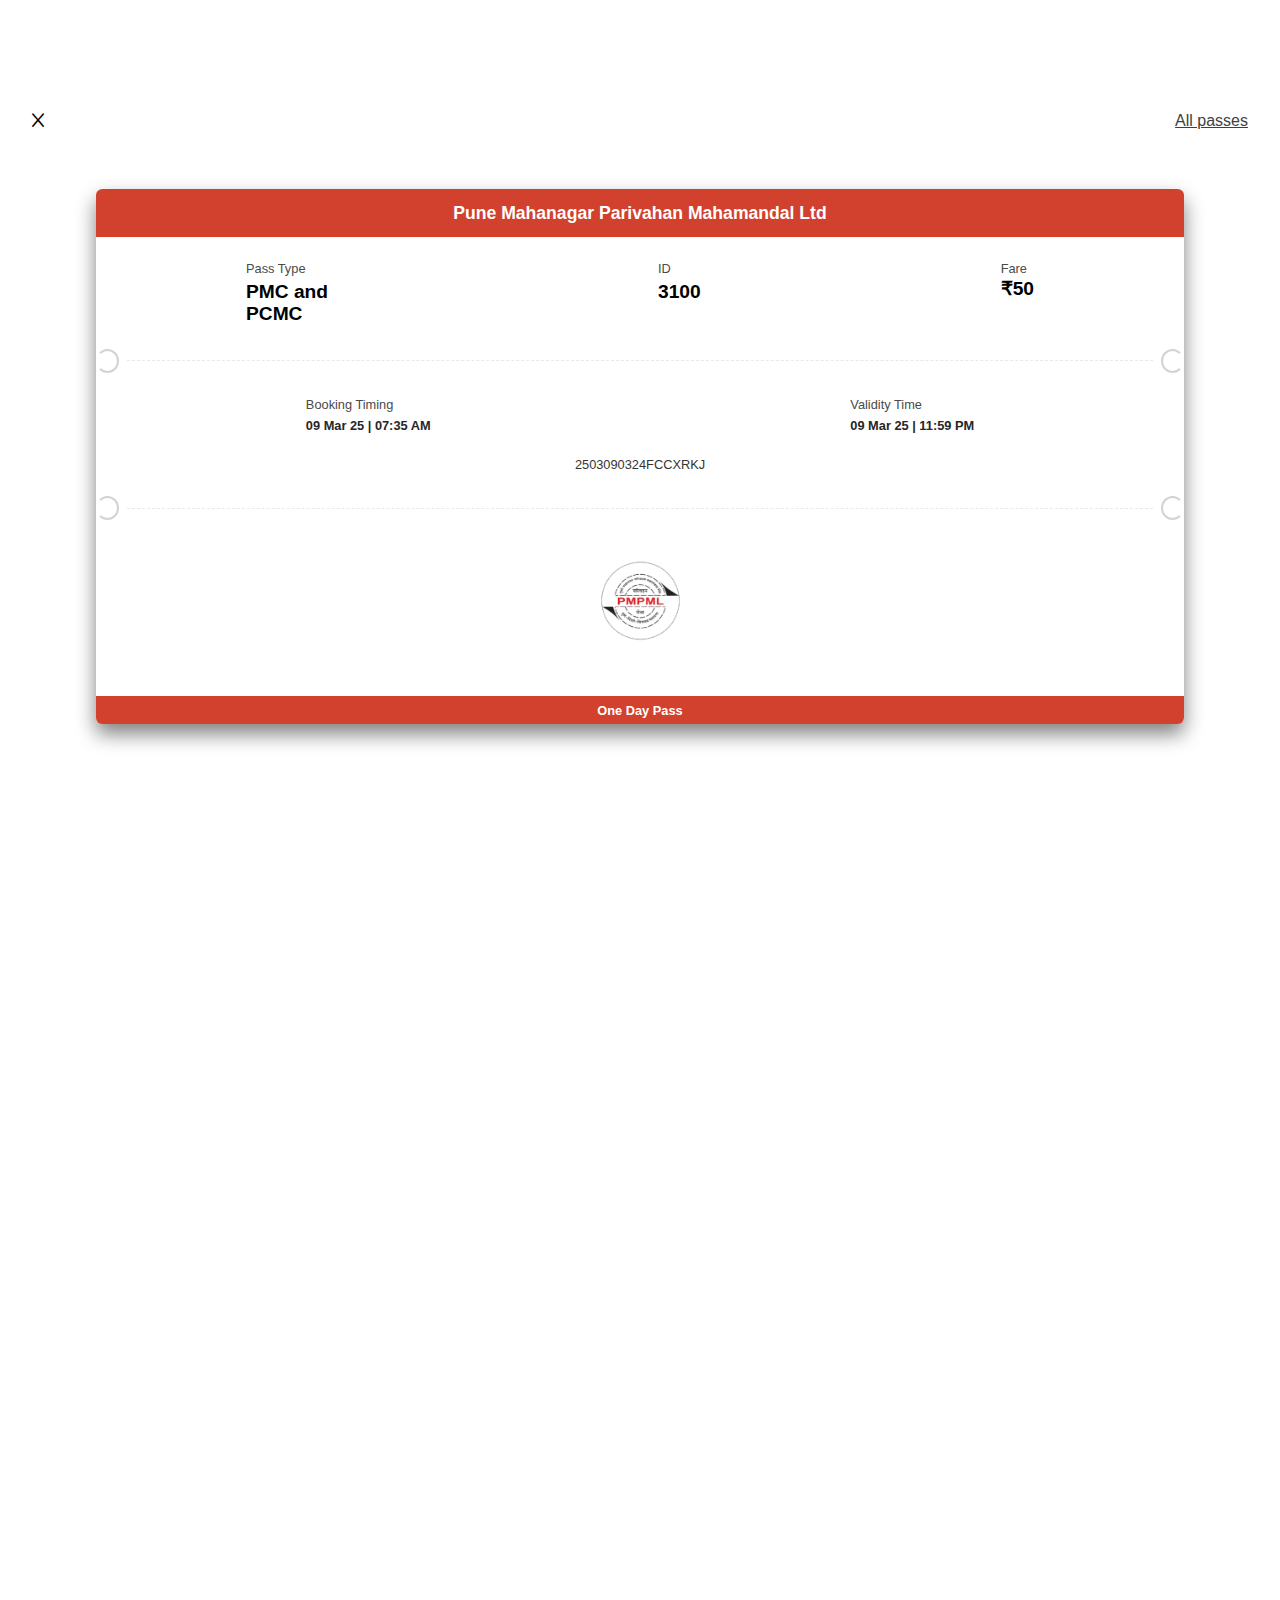
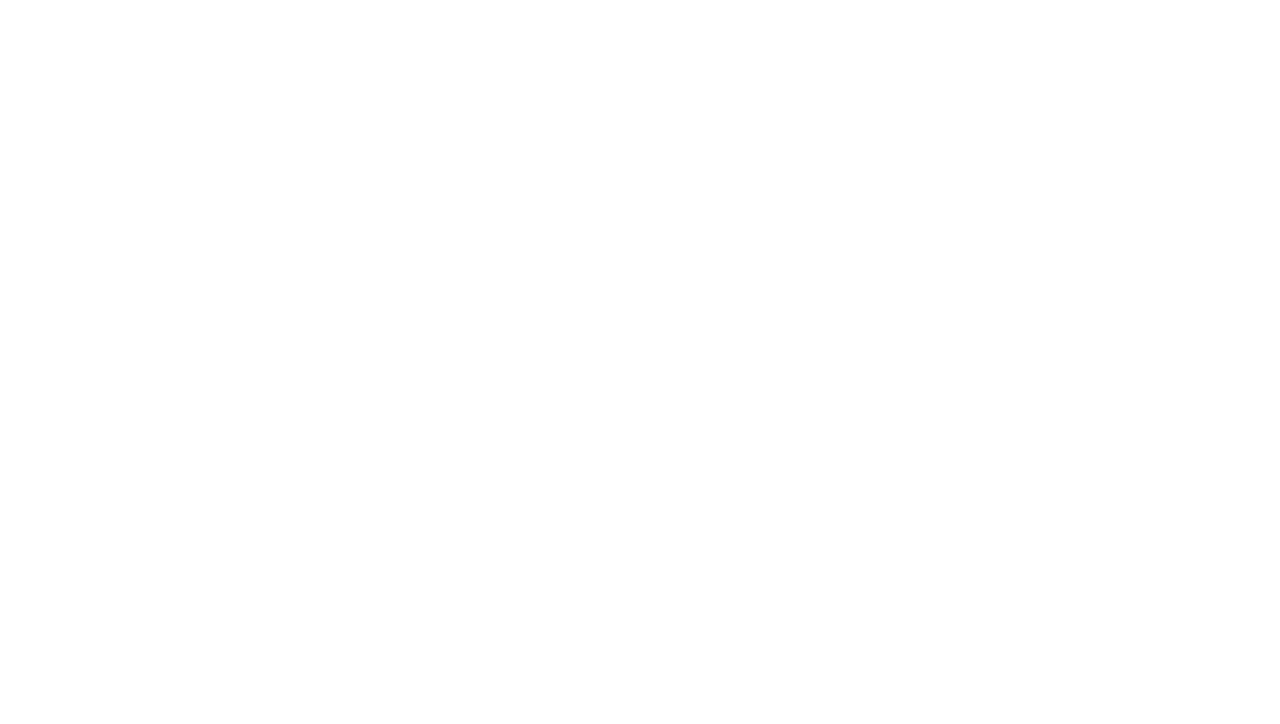
==== src/main.html @ 6c561b8c "Adding new feature" ====
<!DOCTYPE html>
<html lang="en">

<head>
    <meta charset="UTF-8">
    <meta name="viewport" content="width=device-width, initial-scale=1.0">
    <title>Apli PMPML</title>
    <link rel="stylesheet" href="style2.css">
    <link rel="stylesheet" href="https://cdnjs.cloudflare.com/ajax/libs/font-awesome/6.7.2/css/all.min.css"
        integrity="sha512-Evv84Mr4kqVGRNSgIGL/F/aIDqQb7xQ2vcrdIwxfjThSH8CSR7PBEakCr51Ck+w+/U6swU2Im1vVX0SVk9ABhg=="
        crossorigin="anonymous" referrerpolicy="no-referrer" />
        <link rel="shortcut icon" href="../img/img2.png" type="image/x-icon">
</head>

<body>
    <div class="close-Pass">
        <div class="headerone">
            <i class="fa-regular">X</i>
        </div>
        <div class="headertwo">
            All passes
        </div>
    </div>
    <div class="Pmpml-container">
        <div class="Pmpml-header">
            Pune Mahanagar Parivahan Mahamandal Ltd
        </div>
        <div class="divInfo-One">
            <div class="pass-info-into pass-type">
                <p class="passtype-H1">Pass Type</p>
                <div class="headindFlex">
                    <h2 class="passtype-H2">PMC and PCMC</h2>
                </div>
            </div>
            <div class="pass-info-into pass-Id">
                <p class="passtype-H1">ID</p>
                <h2 class="passtype-H2">3100</h2>
            </div>
            <div class="pass-info-into pass-price pass-bug">
                <p class="passtype-H1">Fare</p>
                <h2 class="passtype-H2">₹50</h2>
            </div>
        </div>
        <div class="hrBro">
            <div class="divBro1"></div>
            <hr class="horizontalRuler">
            <div class="divBro2"></div>
        </div>
        <div class="divInfo-Two">
            <div class="pass-info-onto pass-type-2">
                <p class="passtype-H1">Booking Timing</p>
                <h2 class="passtype-2-H2">09 Mar 25 | 07:35 AM</h2>
            </div>

            <div class="pass-info-onto pass-type-2">
                <p class="passtype-H1">Validity Time</p>
                <h2 class="passtype-2-H2">09 Mar 25 | 11:59 PM</h2>
            </div>
        </div>
        <div class="pass-code">
            <p class="code">2503090324FCCXRKJ</p>
        </div>
        <div class="hrBro">
            <div class="divBro1"></div>
            <hr class="horizontalRuler">
            <div class="divBro2"></div>
        </div>
        <div class="div">
            <img src="../img/image-removebg-preview-removebg-preview (1).png" class="the-pmpml-image" alt="pmpml-logo">
        </div>
        <div class="final-pass-footer">
            One Day Pass
        </div>
    </div>
</body>

</html>
---- src/style2.css ----
* {
    margin: 0;
    padding: 0;
    box-sizing: border-box;
    font-family: 'Roboto', 'Montserrat', 'Poppins', sans-serif;
}

:root {
    --header-color: #d1412e;
    --background-color: #ffffff;
    --light-gray: #bababa;
    --gray: #4a4a4a;
}

.body {
    height: 100vh;
    width: 100%;
}

.close-Pass {
    margin-top: 5rem;
    display: flex;
    justify-content: space-between;
    width: 100%;
    padding: 2rem;
}

.headertwo{
    color: rgb(63, 63, 63);
    text-decoration: underline;
}

.fa-regular {
    font-size: 1rem;
    font-weight: bolder;
}

.Pmpml-container {
    width: 85%;
    height: 100%;
    background-color: white;
    flex-direction: column;
    gap: 1.5rem;
    margin: 0 auto;
    margin-top: 1.7rem;
    box-shadow: 0px 10px 20px grey;
    border-radius: 0.4rem;
    margin-bottom: 20rem;
}

.Pmpml-header {
    display: flex;
    justify-content: center;
    align-items: center;
    width: 100%;
    height: 100%;
    text-align: center;
    padding:0.5rem;
    font-weight: bold;
    font-size: 1.1rem;
    box-sizing: border-box;
    height: 3rem;
    background-color: var(--header-color);
    color: var(--background-color);
    border-top-left-radius: 0.4rem;
    border-top-right-radius: 0.4rem;
}

@media screen and (max-width:360px) {
    .Pmpml-header {
        font-size: 0.8rem;
    }
}

@media screen and (max-width:320px) {
    .Pmpml-header {
        font-size: 0.7rem;
    }
}

.divInfo-One {
    margin-top: 1.5rem;
    display: flex;
    width: 100%;
    justify-content: space-around;
}

.headindFlex{
    width:7rem;
}

.pass-info-into {
    display: flex;
    flex-direction: column;
    gap: 0.3rem;
}

.pass-bug {
    gap: 0.08rem;

}

.passtype-H1 {
    font-size: 0.8rem;
    color: var(--gray)
}

.passtype-H2 {
    font-size: 1.2rem;
}

.divInfo-Two {
    margin-top: 1.5rem;
    display: flex;
    justify-content: space-around;
}

.pass-type-2 {
    display: flex;
    flex-direction: column;
    gap: 0.4rem;
}

.passtype-2-H2 {
    font-size: 0.8rem;
    color: rgb(39, 38, 38)
}

.pass-code {
    margin-top: 1.5rem;
    text-align: center;
    color: rgb(53, 53, 53);
    font-size: 0.8rem;
}

.div {
    display: flex;
    flex-direction: column;
    align-items: center;
    justify-content: center;
    height: 10rem;
}

.the-pmpml-image {
    margin: 0 auto;
    height: 5.2rem;
    animation: popOutIn 2s ease-in-out 0s infinite;
}

@keyframes popOutIn {
    0% {
        transform: scale(1.2);
    }

    50% {
        transform: scale(2);
    }

    100% {
        transform: scale(1.2);
    }
}

.final-pass-footer {
    margin-top: 1rem;
    font-size: 0.8rem;
    font-weight: 550;
    padding-top: 0.4rem;
    padding-bottom: 0.4rem;
    background-color: var(--header-color);
    color: white;
    text-align: center;
    border-bottom-left-radius: 0.4rem;
    border-bottom-right-radius: 0.4rem;
    margin-bottom: 100rem;
}

.hrBro {
    display: flex;
    align-items: center;
    justify-content: space-between;
}

.horizontalRuler {
    margin-top: 1.5rem;
    width: 100%;
    border: none;
    border-top: 1.8px dashed rgb(233, 233, 233);
}

.divBro1 {
    margin-top: 1.5rem;
    margin-left: 0;
    margin-right: 0.5rem;
    height: 1.5rem;
    width: 1.5rem;
    box-sizing: border-box;
    border-radius: 50%;
    border-right: 2px solid rgb(211, 211, 211);
    border-top: 2px solid rgb(211, 211, 211);
    border-bottom: 2px solid rgb(211, 211, 211);
    border-left: 2px solid transparent;
}

.divBro2 {
    margin-top: 1.5rem;
    margin-right: 0;
    margin-left: 0.5rem;
    height: 1.5rem;
    width: 1.5rem;
    box-sizing: border-box;
    border-radius: 50%;
    border-left: 2px solid rgb(211, 211, 211);
    border-top: 2px solid rgb(211, 211, 211);
    border-bottom: 2px solid rgb(211, 211, 211);
    border-right: 2px solid transparent;
}
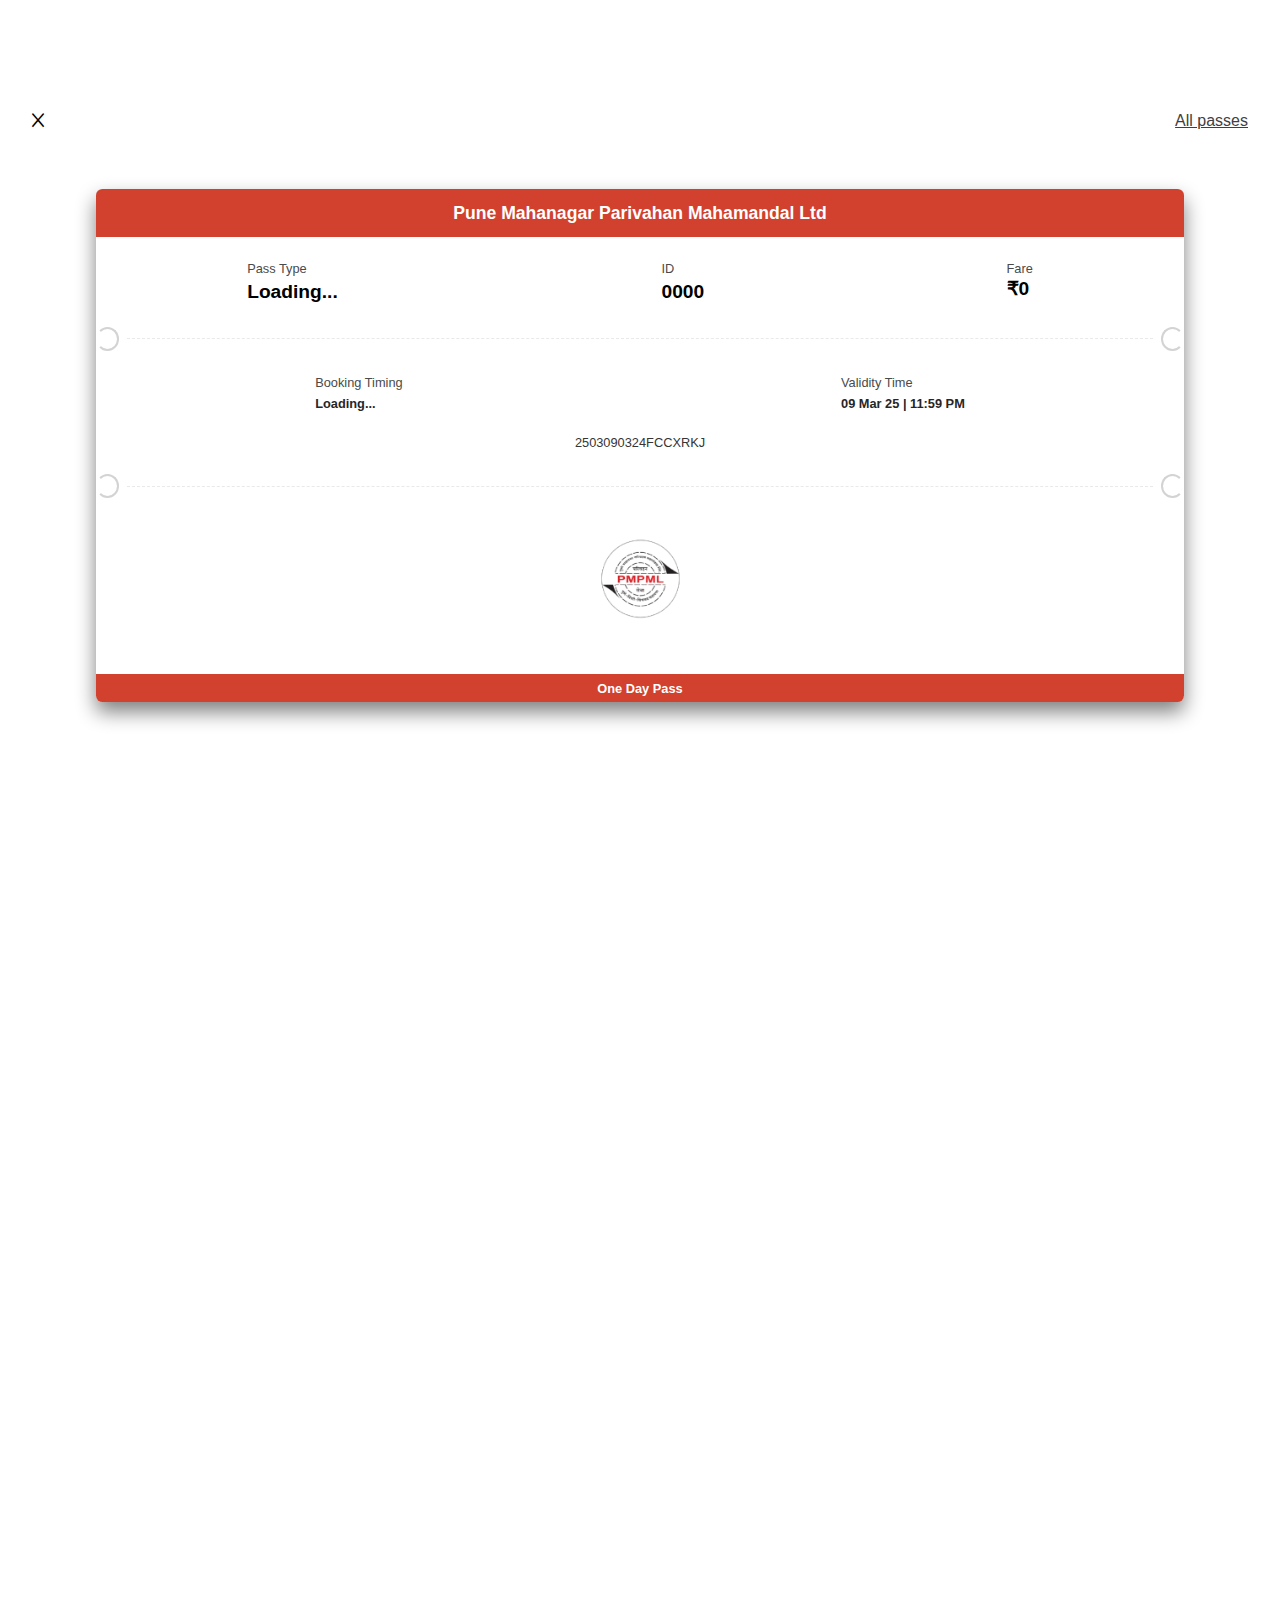
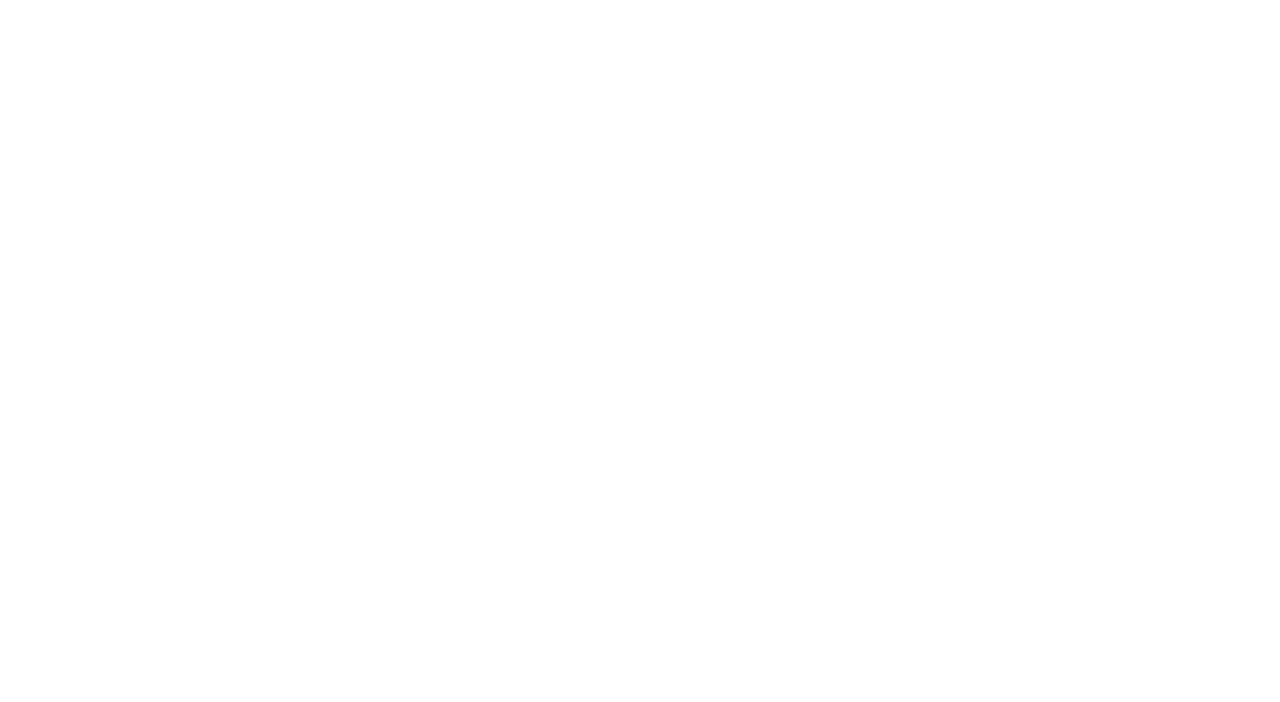
==== commit 69e03fc4: "adding" ====
--- a/src/main.html
+++ b/src/main.html
@@ -29,16 +29,17 @@
             <div class="pass-info-into pass-type">
                 <p class="passtype-H1">Pass Type</p>
                 <div class="headindFlex">
-                    <h2 class="passtype-H2">PMC and PCMC</h2>
+                    <h2 class="passtype-H2">Loading...</h2>
                 </div>
             </div>
             <div class="pass-info-into pass-Id">
                 <p class="passtype-H1">ID</p>
-                <h2 class="passtype-H2">3100</h2>
+                <h2 class="passtype-H2">0000</h2>
             </div>
+            
             <div class="pass-info-into pass-price pass-bug">
                 <p class="passtype-H1">Fare</p>
-                <h2 class="passtype-H2">₹50</h2>
+                <h2 class="passtype-H2">₹0</h2>
             </div>
         </div>
         <div class="hrBro">
@@ -49,7 +50,7 @@
         <div class="divInfo-Two">
             <div class="pass-info-onto pass-type-2">
                 <p class="passtype-H1">Booking Timing</p>
-                <h2 class="passtype-2-H2">09 Mar 25 | 07:35 AM</h2>
+                <h2 class="passtype-2-H2">Loading...</h2>
             </div>
 
             <div class="pass-info-onto pass-type-2">
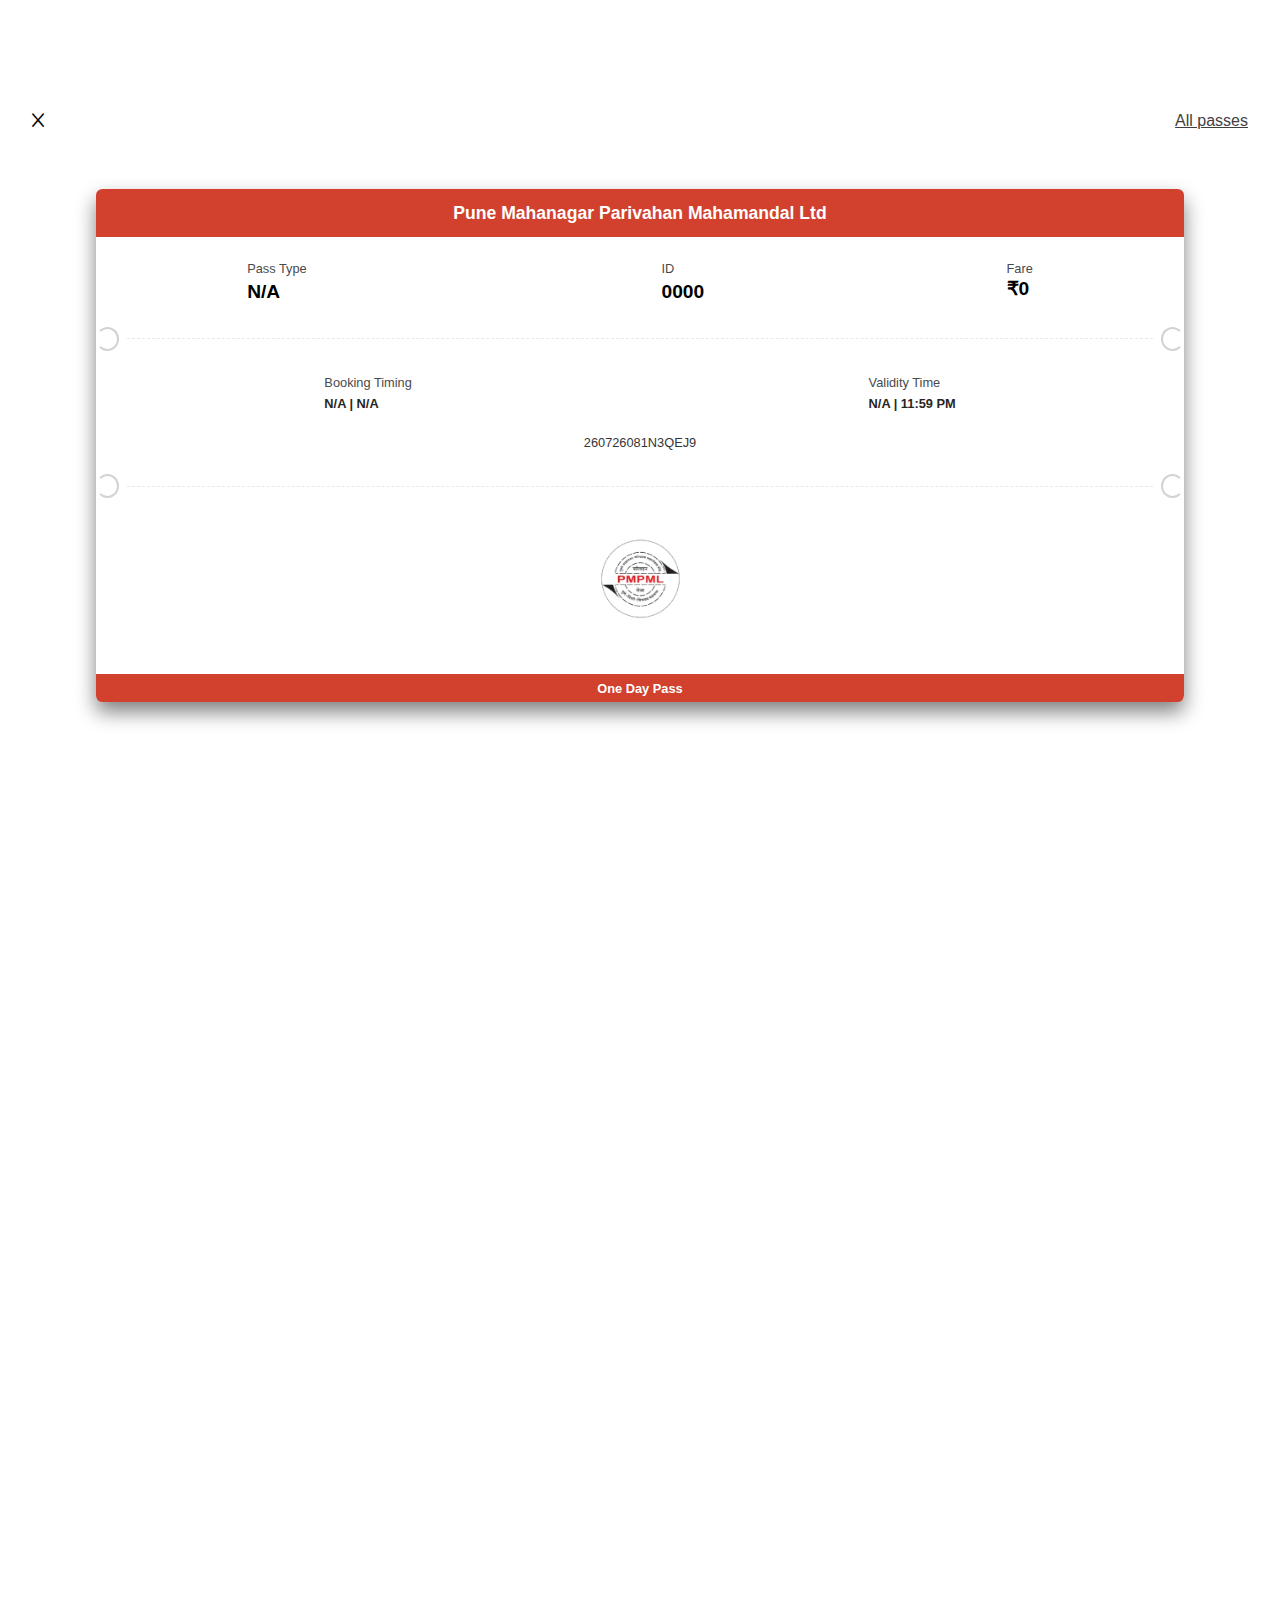
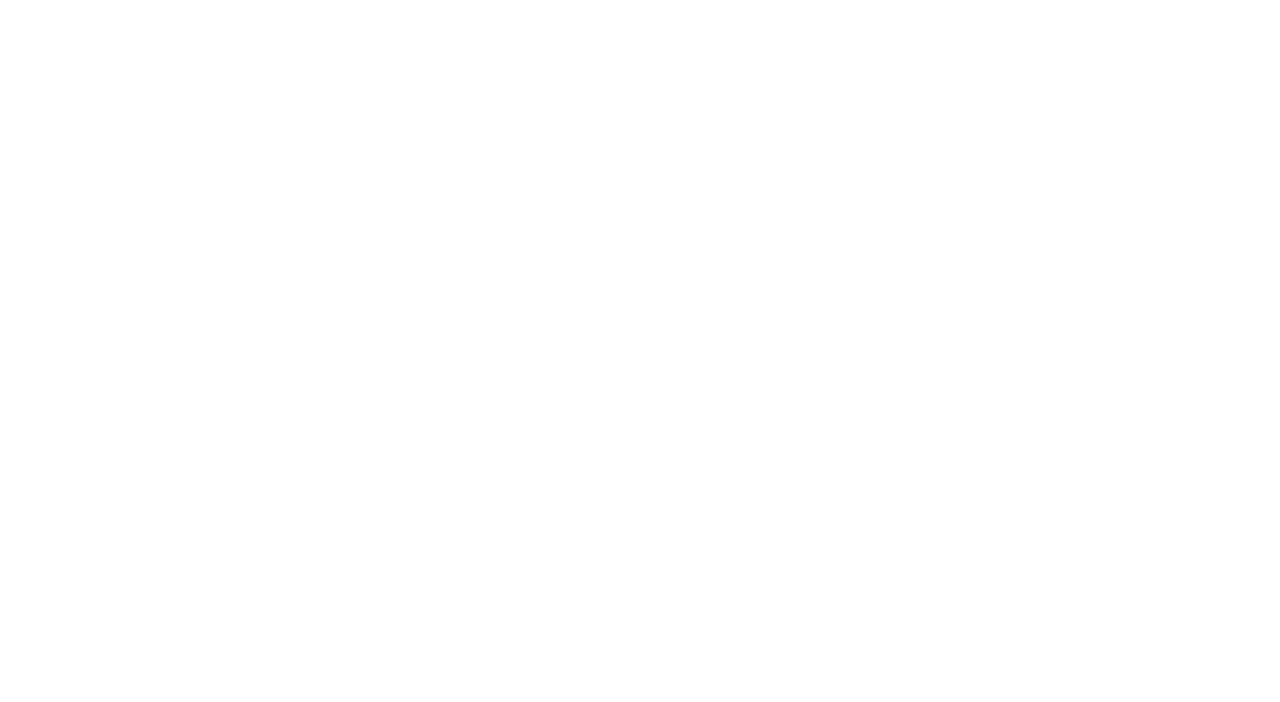
==== commit 12c369ab: "Big and Imp change" ====
--- a/src/main.html
+++ b/src/main.html
@@ -9,7 +9,7 @@
     <link rel="stylesheet" href="https://cdnjs.cloudflare.com/ajax/libs/font-awesome/6.7.2/css/all.min.css"
         integrity="sha512-Evv84Mr4kqVGRNSgIGL/F/aIDqQb7xQ2vcrdIwxfjThSH8CSR7PBEakCr51Ck+w+/U6swU2Im1vVX0SVk9ABhg=="
         crossorigin="anonymous" referrerpolicy="no-referrer" />
-        <link rel="shortcut icon" href="../img/img2.png" type="image/x-icon">
+    <link rel="shortcut icon" href="../img/img2.png" type="image/x-icon">
 </head>
 
 <body>
@@ -73,6 +73,9 @@
             One Day Pass
         </div>
     </div>
+
+    <!-- Add this script tag at the end of the body -->
+    <script src="main.js"></script>
 </body>
 
 </html>--- a/src/style2.css
+++ b/src/style2.css
@@ -15,6 +15,7 @@
 .body {
     height: 100vh;
     width: 100%;
+    background-color: rgb(90, 166, 187);
 }
 
 .close-Pass {
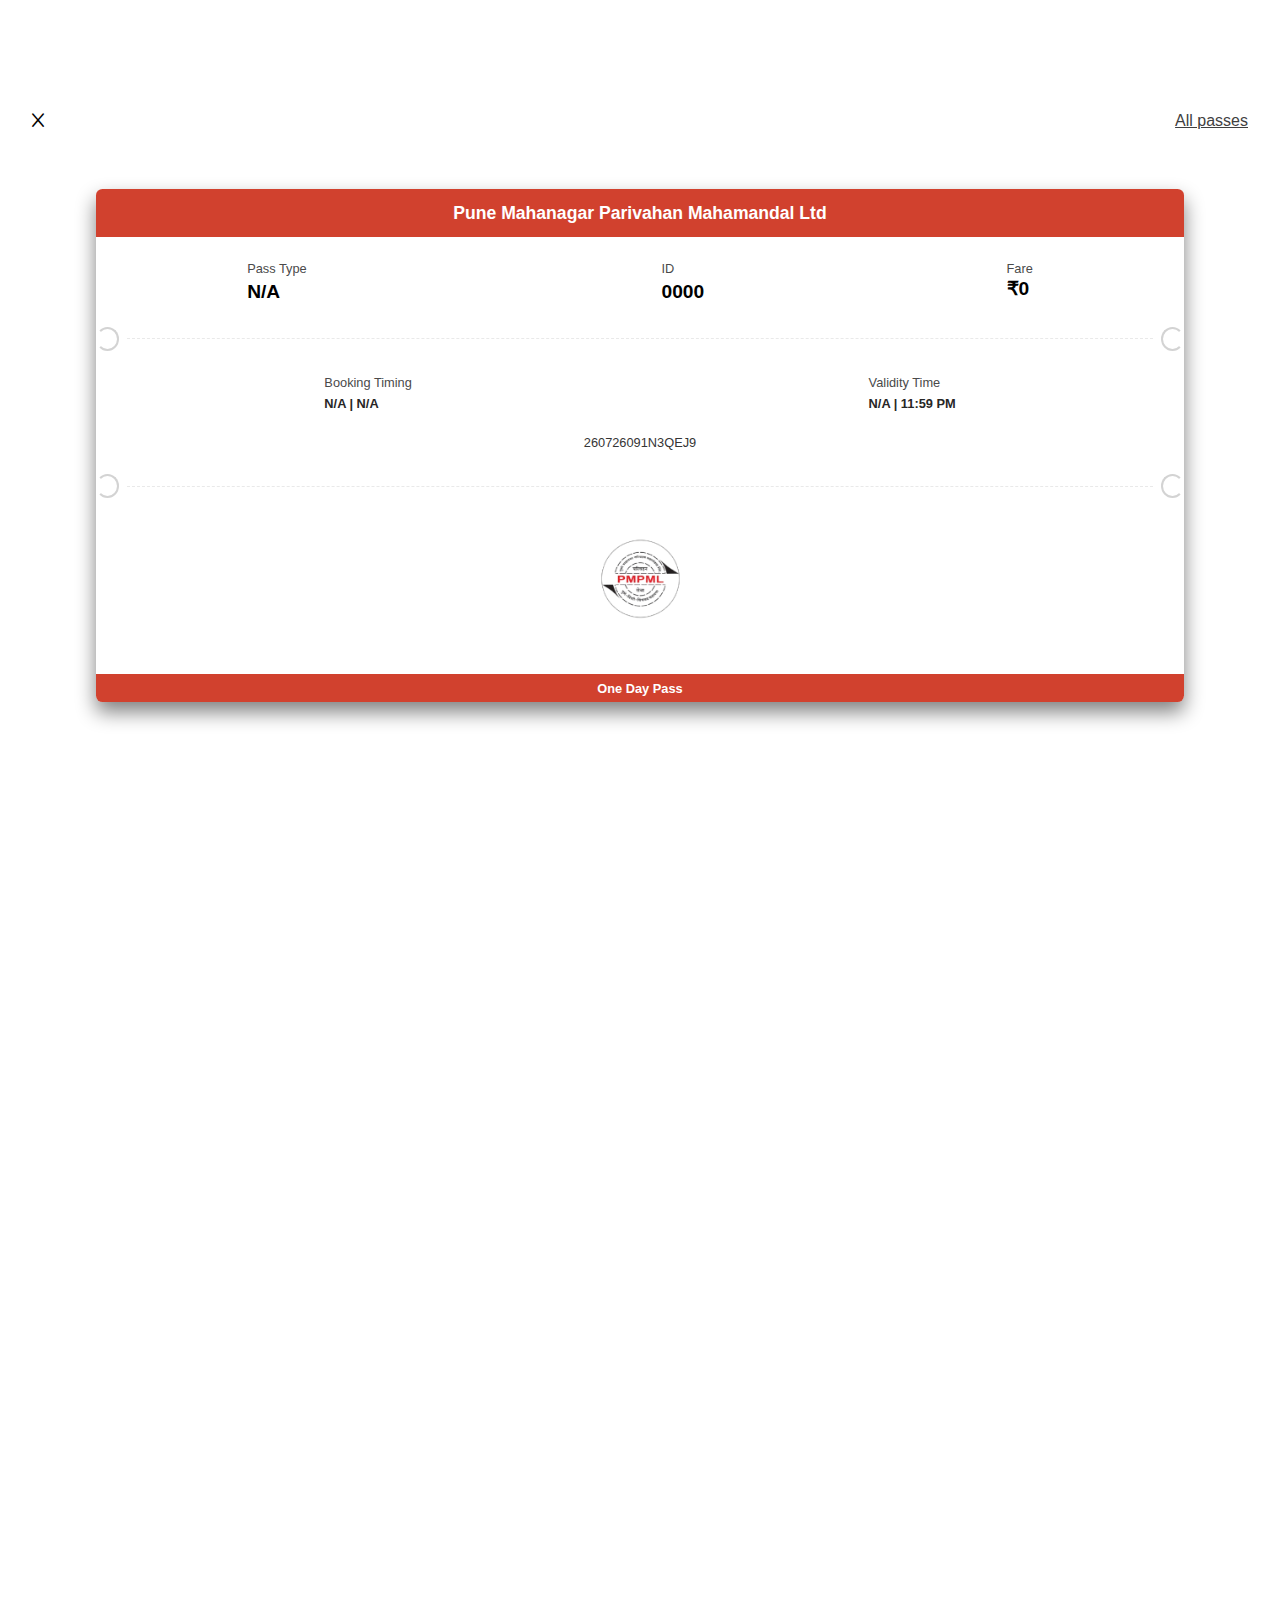
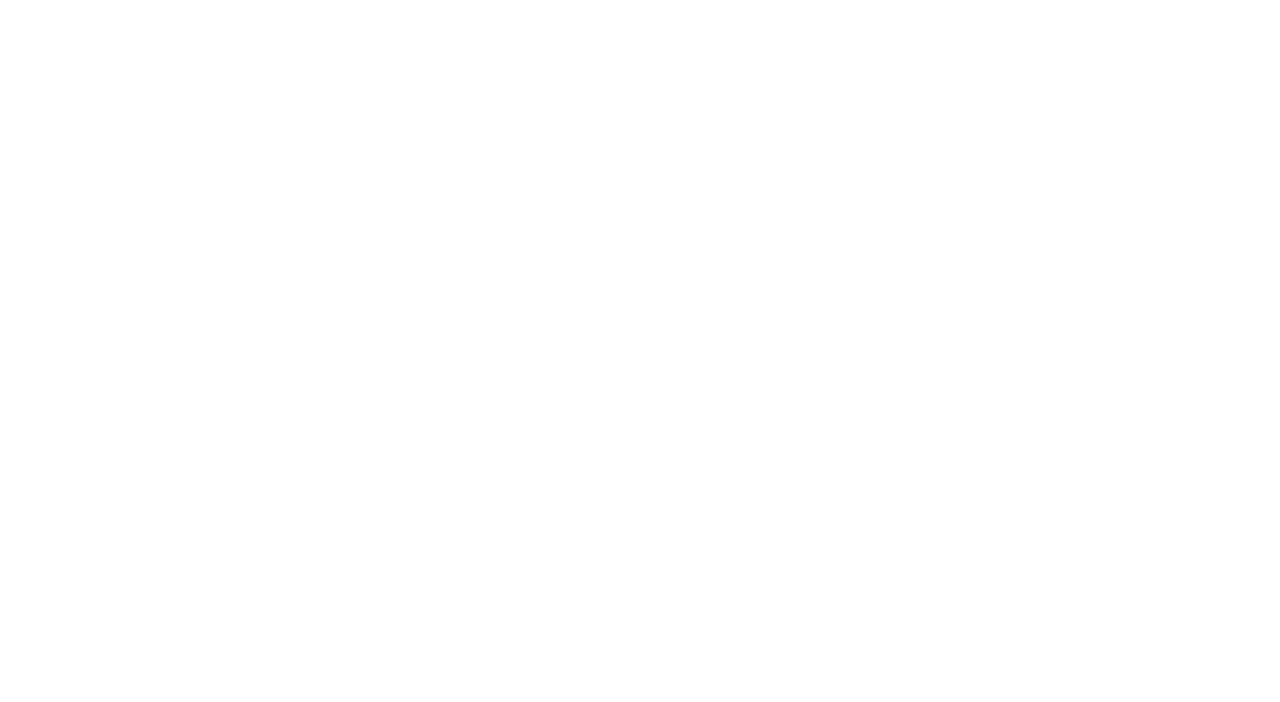
==== commit cebd62ca: "bug solved" ====
--- a/src/main.html
+++ b/src/main.html
@@ -55,7 +55,7 @@
 
             <div class="pass-info-onto pass-type-2">
                 <p class="passtype-H1">Validity Time</p>
-                <h2 class="passtype-2-H2">09 Mar 25 | 11:59 PM</h2>
+                <h2 class="passtype-2-H2">Loading... | 11:59 PM</h2>
             </div>
         </div>
         <div class="pass-code">
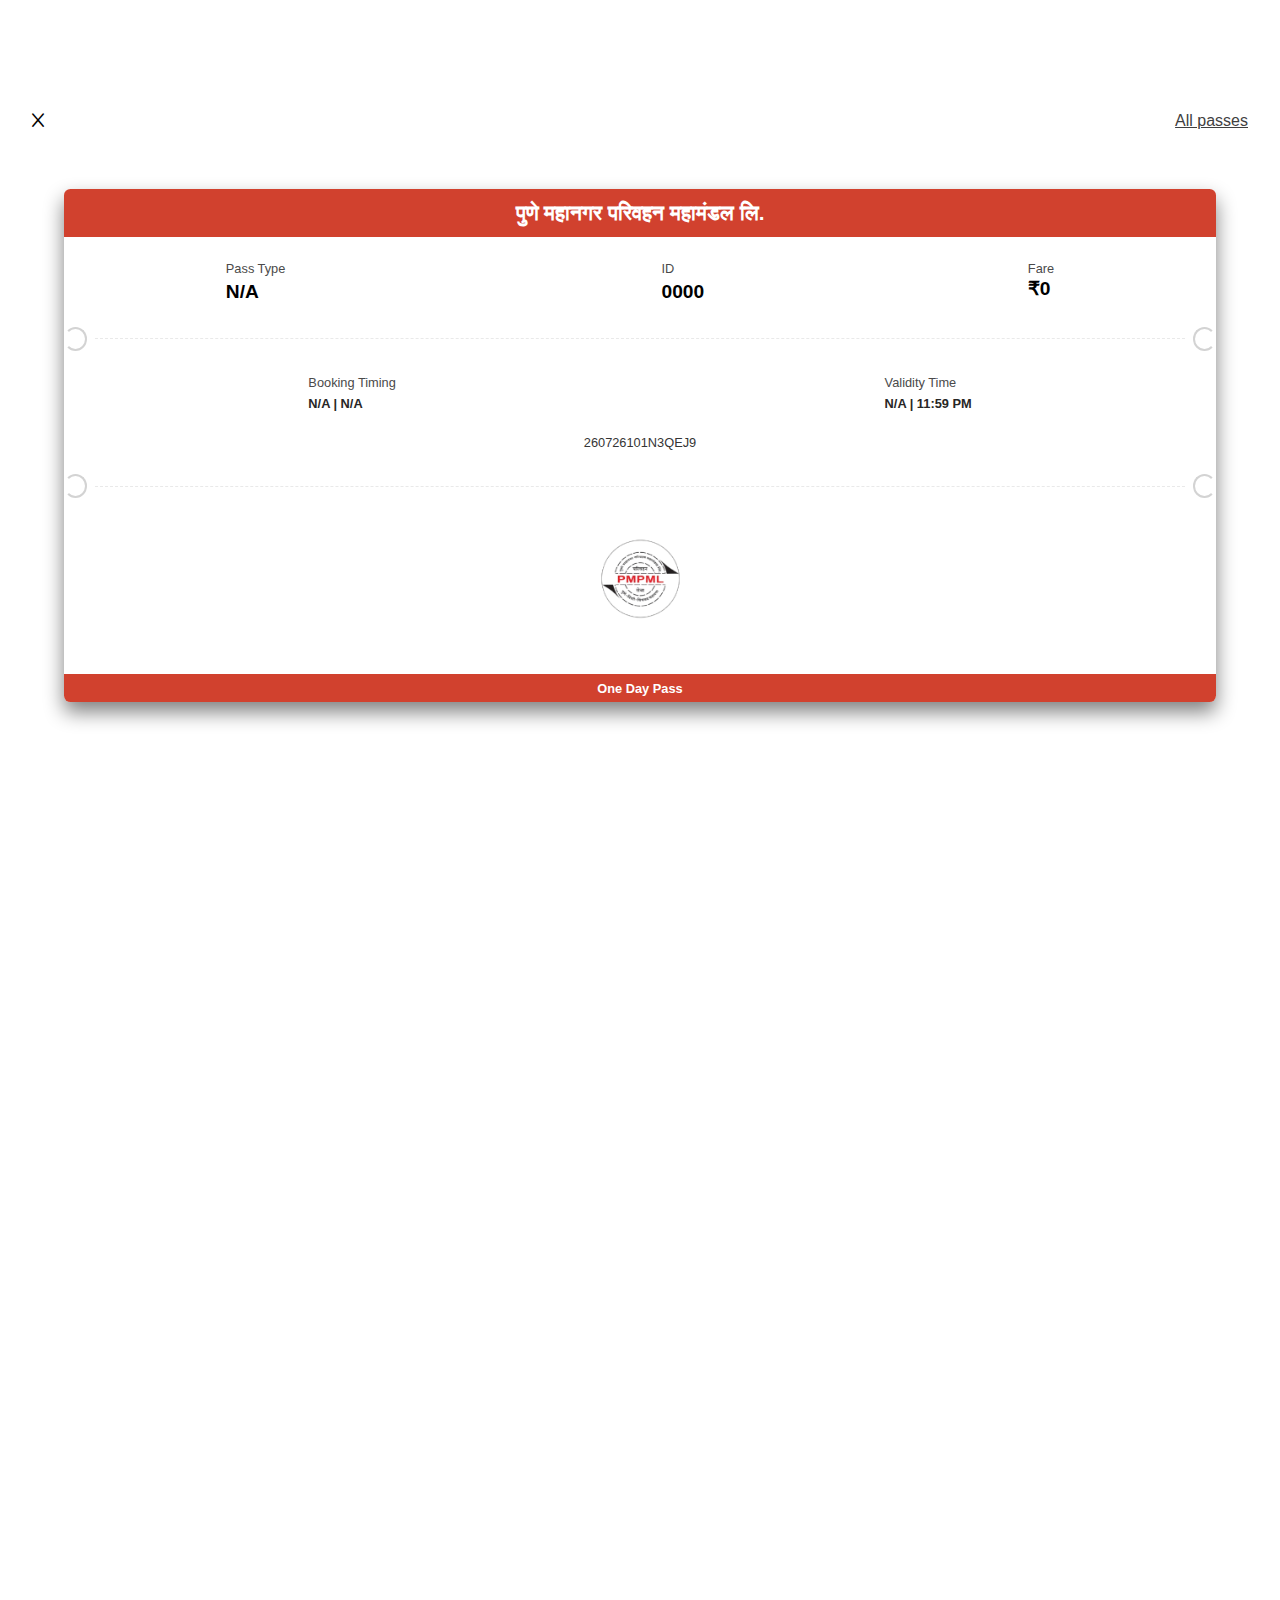
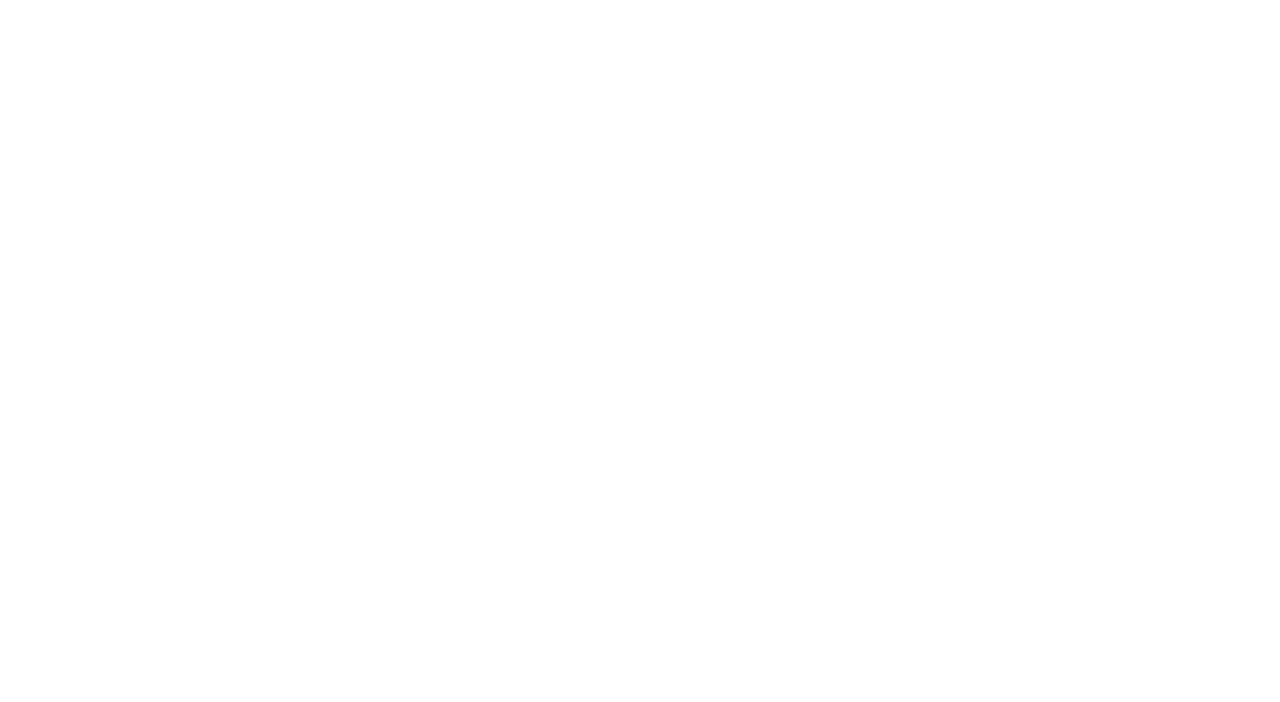
==== commit f06d11a1: "Final commit" ====
--- a/src/main.html
+++ b/src/main.html
@@ -23,7 +23,7 @@
     </div>
     <div class="Pmpml-container">
         <div class="Pmpml-header">
-            Pune Mahanagar Parivahan Mahamandal Ltd
+            पुणे महानगर परिवहन महामंडल लि.
         </div>
         <div class="divInfo-One">
             <div class="pass-info-into pass-type">
--- a/src/style2.css
+++ b/src/style2.css
@@ -10,12 +10,12 @@
     --background-color: #ffffff;
     --light-gray: #bababa;
     --gray: #4a4a4a;
+
 }
 
 .body {
     height: 100vh;
     width: 100%;
-    background-color: rgb(90, 166, 187);
 }
 
 .close-Pass {
@@ -37,7 +37,7 @@
 }
 
 .Pmpml-container {
-    width: 85%;
+    width: 90%;
     height: 100%;
     background-color: white;
     flex-direction: column;
@@ -58,7 +58,7 @@
     text-align: center;
     padding:0.5rem;
     font-weight: bold;
-    font-size: 1.1rem;
+    font-size: 1.3rem;
     box-sizing: border-box;
     height: 3rem;
     background-color: var(--header-color);
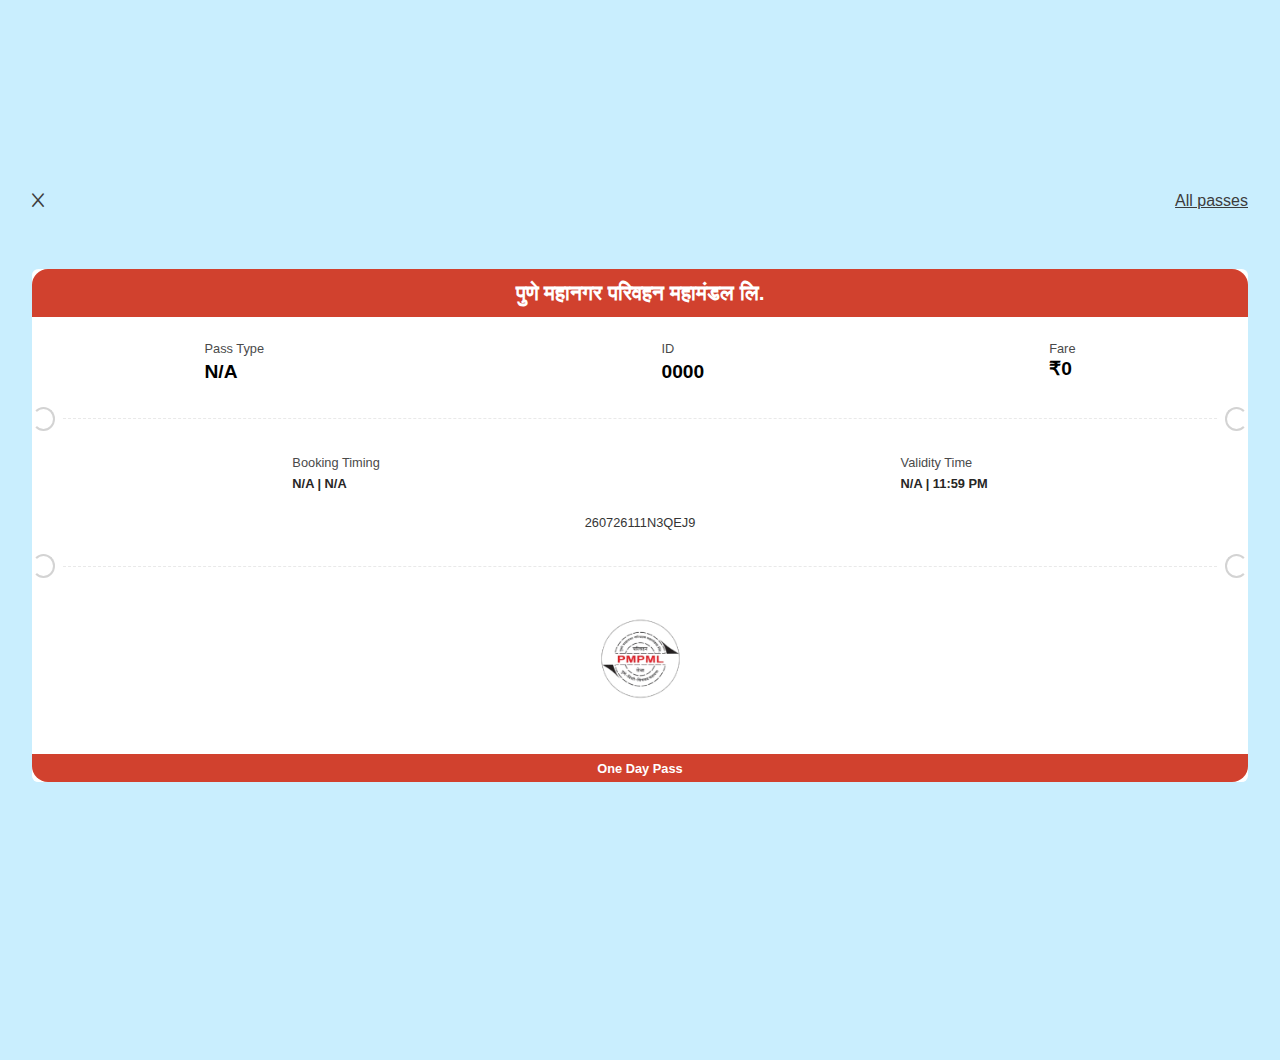
==== commit 3fc2abad: "Dimention ratio fixed" ====
--- a/src/main.html
+++ b/src/main.html
@@ -15,7 +15,9 @@
 <body>
     <div class="close-Pass">
         <div class="headerone">
-            <i class="fa-regular">X</i>
+            <a href="index.html">
+                <i class="fa-regular">X</i>
+            </a>
         </div>
         <div class="headertwo">
             All passes
--- a/src/style2.css
+++ b/src/style2.css
@@ -10,16 +10,16 @@
     --background-color: #ffffff;
     --light-gray: #bababa;
     --gray: #4a4a4a;
-
-}
-
-.body {
+}
+
+body {
     height: 100vh;
     width: 100%;
+    background-color: #c9eefe;
 }
 
 .close-Pass {
-    margin-top: 5rem;
+    margin-top: 10rem;
     display: flex;
     justify-content: space-between;
     width: 100%;
@@ -37,14 +37,12 @@
 }
 
 .Pmpml-container {
-    width: 90%;
-    height: 100%;
+    width: 95%;
     background-color: white;
     flex-direction: column;
     gap: 1.5rem;
     margin: 0 auto;
     margin-top: 1.7rem;
-    box-shadow: 0px 10px 20px grey;
     border-radius: 0.4rem;
     margin-bottom: 20rem;
 }
@@ -63,8 +61,8 @@
     height: 3rem;
     background-color: var(--header-color);
     color: var(--background-color);
-    border-top-left-radius: 0.4rem;
-    border-top-right-radius: 0.4rem;
+    border-top-left-radius: 1rem;
+    border-top-right-radius: 1rem;
 }
 
 @media screen and (max-width:360px) {
@@ -171,9 +169,8 @@
     background-color: var(--header-color);
     color: white;
     text-align: center;
-    border-bottom-left-radius: 0.4rem;
-    border-bottom-right-radius: 0.4rem;
-    margin-bottom: 100rem;
+    border-bottom-left-radius: 1rem;
+    border-bottom-right-radius: 1rem;
 }
 
 .hrBro {
@@ -215,4 +212,8 @@
     border-top: 2px solid rgb(211, 211, 211);
     border-bottom: 2px solid rgb(211, 211, 211);
     border-right: 2px solid transparent;
+}
+
+.headerone a, .headertwo{
+    color:rgb(60, 60, 60);
 }